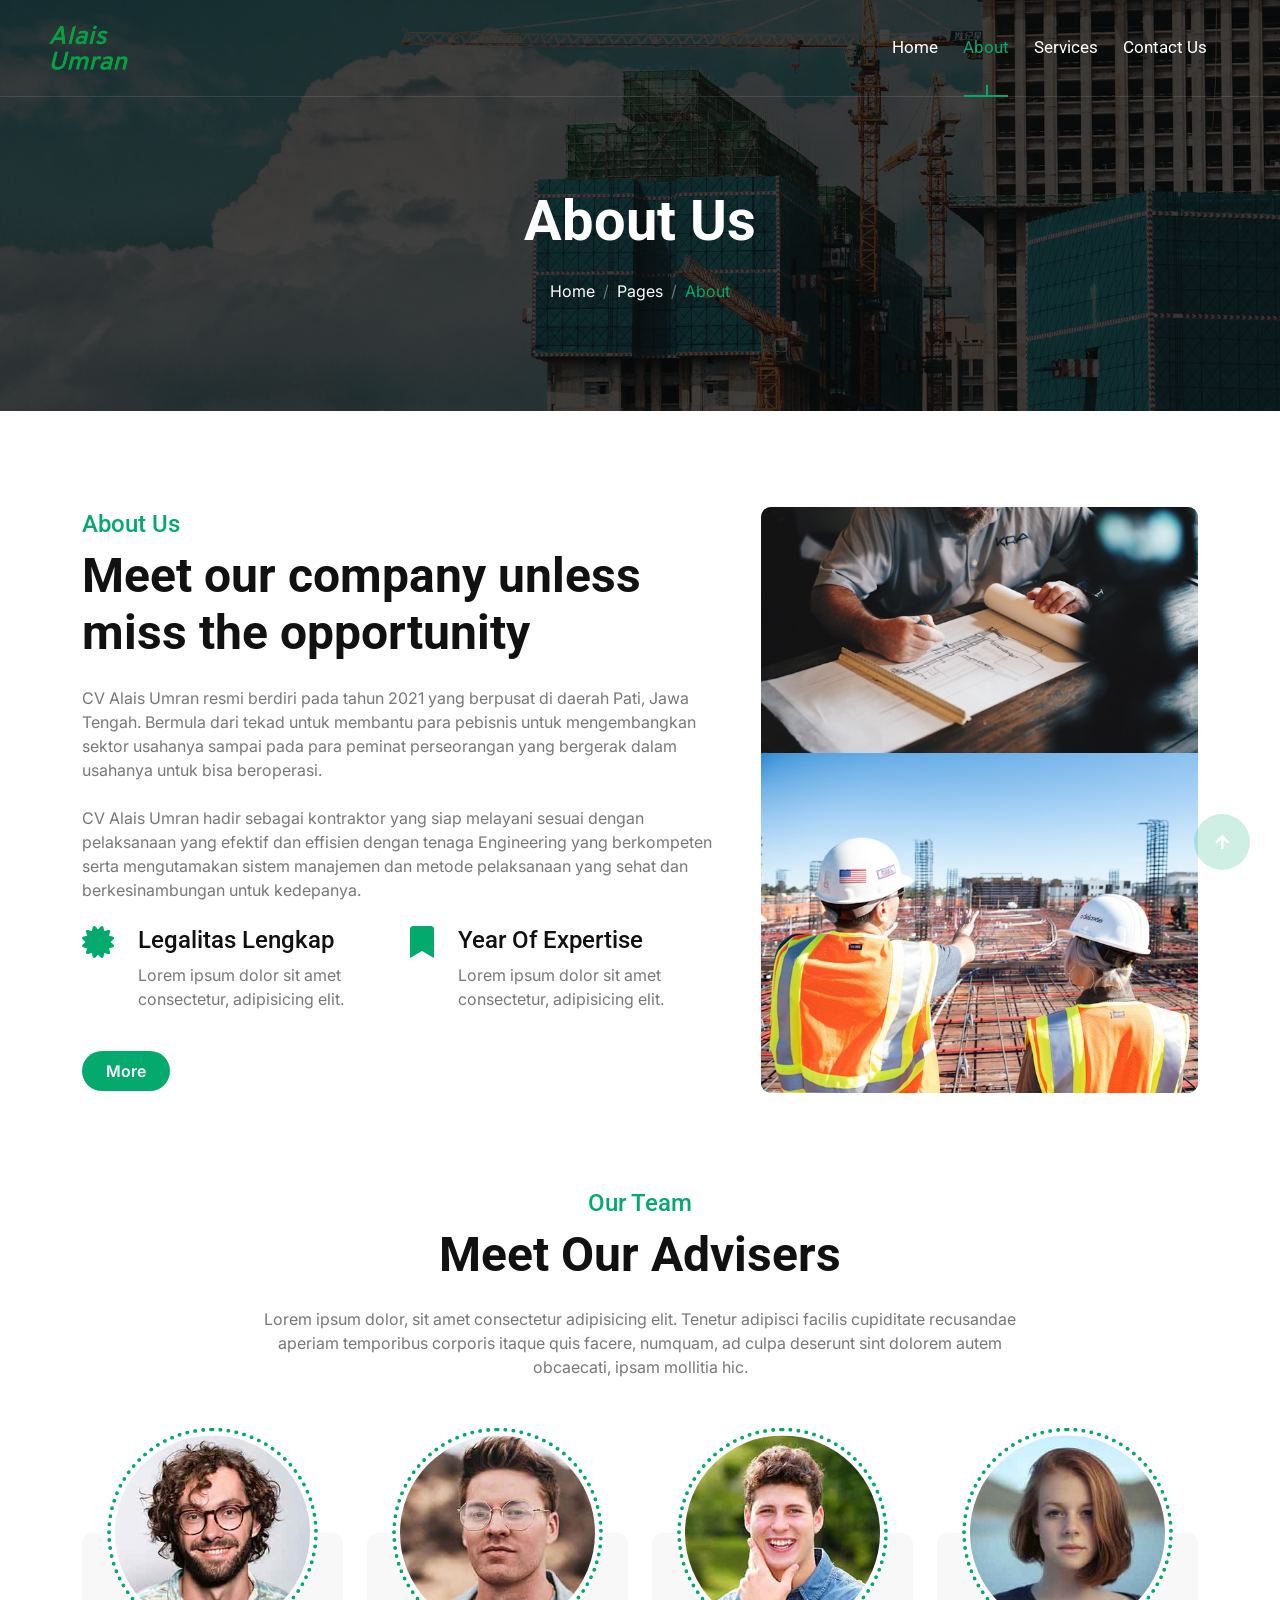
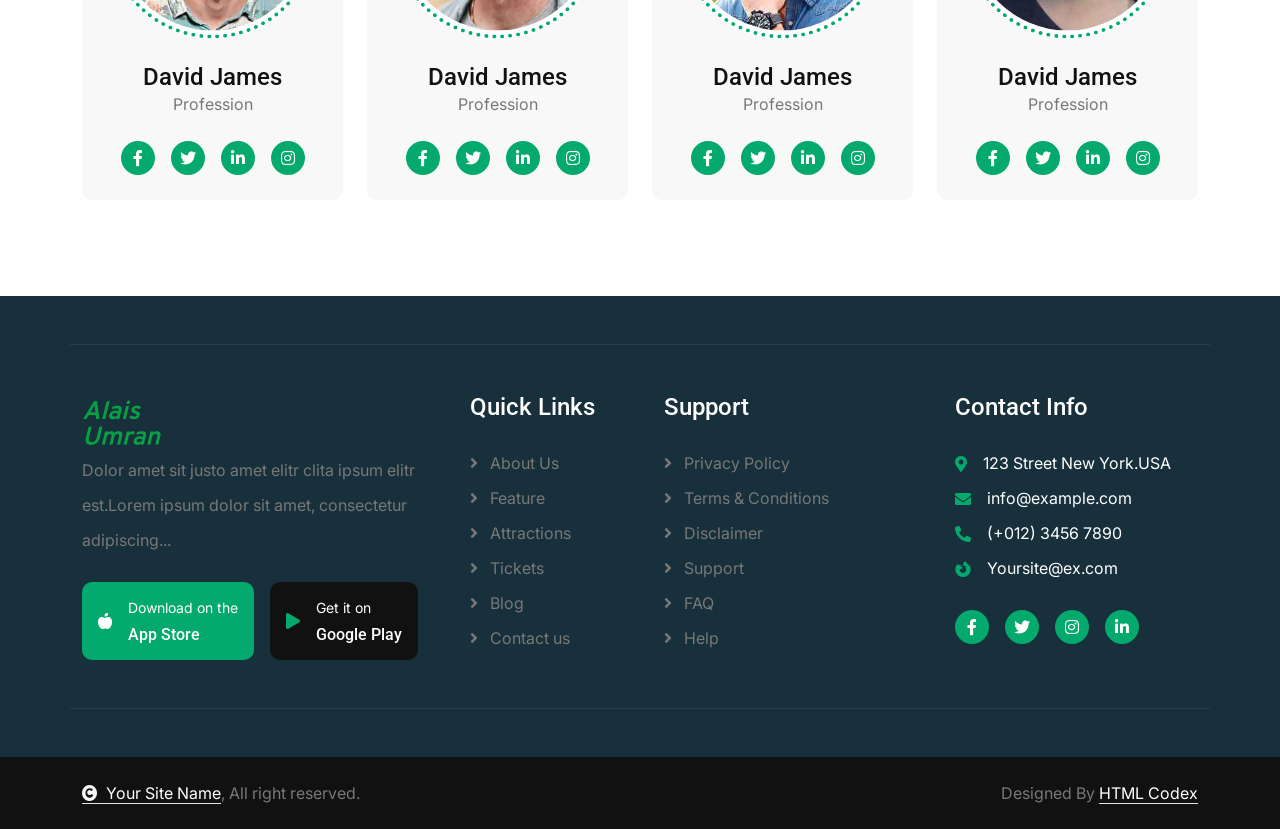
==== about.html @ d44a17a7 "first commit" ====
<!DOCTYPE html>
<html lang="en">

    <head>
        <meta charset="utf-8">
        <title>CV. Alais Umran</title>
        <meta content="width=device-width, initial-scale=1.0" name="viewport">
        <meta content="" name="keywords">
        <meta content="" name="description">

        <!-- Google Web Fonts -->
        <link rel="preconnect" href="https://fonts.googleapis.com">
        <link rel="preconnect" href="https://fonts.gstatic.com" crossorigin>
        <link href="https://fonts.googleapis.com/css2?family=Inter:wght@100..900&family=Roboto:wght@400;500;700;900&display=swap" rel="stylesheet"> 

        <!-- Icon Font Stylesheet -->
        <link rel="stylesheet" href="https://use.fontawesome.com/releases/v5.15.4/css/all.css"/>
        <link href="https://cdn.jsdelivr.net/npm/bootstrap-icons@1.4.1/font/bootstrap-icons.css" rel="stylesheet">

        <!-- Libraries Stylesheet -->
        <link href="lib/animate/animate.min.css" rel="stylesheet">
        <link href="lib/lightbox/css/lightbox.min.css" rel="stylesheet">
        <link href="lib/owlcarousel/assets/owl.carousel.min.css" rel="stylesheet">


        <!-- Customized Bootstrap Stylesheet -->
        <link href="css/alais.min.css" rel="stylesheet">

        <!-- Template Stylesheet -->
        <link href="css/style.css" rel="stylesheet">
    </head>

    <body>

        <!-- Spinner Start -->
        <div id="spinner" class="show bg-white position-fixed translate-middle w-100 vh-100 top-50 start-50 d-flex align-items-center justify-content-center">
            <div class="spinner-border text-primary" style="width: 3rem; height: 3rem;" role="status">
                <span class="sr-only">Loading...</span>
            </div>
        </div>
        <!-- Spinner End -->

        <!-- Topbar Start -->
        <div class="container-fluid topbar bg-light px-5 d-none d-lg-block">
            <div class="row gx-0 align-items-center">
                <!-- <div class="col-lg-8 text-center text-lg-start mb-2 mb-lg-0">
                    <div class="d-flex flex-wrap">
                        <a href="#" class="text-muted small me-4"><i class="fas fa-map-marker-alt text-primary me-2"></i>Find A Location</a>
                        <a href="tel:+01234567890" class="text-muted small me-4"><i class="fas fa-phone-alt text-primary me-2"></i>+01234567890</a>
                        <a href="mailto:example@gmail.com" class="text-muted small me-0"><i class="fas fa-envelope text-primary me-2"></i>Example@gmail.com</a>
                    </div>
                </div>
                <div class="col-lg-4 text-center text-lg-end">
                    <div class="d-inline-flex align-items-center" style="height: 45px;">
                        <a href="#"><small class="me-3 text-dark"><i class="fa fa-user text-primary me-2"></i>Register</small></a>
                        <a href="#"><small class="me-3 text-dark"><i class="fa fa-sign-in-alt text-primary me-2"></i>Login</small></a>
                        <div class="dropdown">
                            <a href="#" class="dropdown-toggle text-dark" data-bs-toggle="dropdown"><small><i class="fa fa-home text-primary me-2"></i> My Dashboard</small></a>
                            <div class="dropdown-menu rounded">
                                <a href="#" class="dropdown-item"><i class="fas fa-user-alt me-2"></i> My Profile</a>
                                <a href="#" class="dropdown-item"><i class="fas fa-comment-alt me-2"></i> Inbox</a>
                                <a href="#" class="dropdown-item"><i class="fas fa-bell me-2"></i> Notifications</a>
                                <a href="#" class="dropdown-item"><i class="fas fa-cog me-2"></i> Account Settings</a>
                                <a href="#" class="dropdown-item"><i class="fas fa-power-off me-2"></i> Log Out</a>
                            </div>
                        </div>
                    </div>
                </div> -->
            </div>
        </div>
        <!-- Topbar End -->

        <!-- Navbar & Hero Start -->
        <div class="container-fluid position-relative p-0">
            <nav class="navbar navbar-expand-lg navbar-light px-4 px-lg-5 py-3 py-lg-0">
                <a href="" class="navbar-brand p-0">
                    <!-- <h1 class="text-primary"><i class="fas fa-search-dollar me-3"></i>Stocker</h1> -->
                    <img src="img/alais.png" alt="Logo">
                </a>
                <button class="navbar-toggler" type="button" data-bs-toggle="collapse" data-bs-target="#navbarCollapse">
                    <span class="fa fa-bars"></span>
                </button>
                <div class="collapse navbar-collapse" id="navbarCollapse">
                    <div class="navbar-nav ms-auto py-0">
                        <a href="index.html" class="nav-item nav-link">Home</a>
                        <a href="about.html" class="nav-item nav-link active">About</a>
                        <a href="service.html" class="nav-item nav-link">Services</a>
                        <!-- <div class="nav-item dropdown">
                            <a href="#" class="nav-link" data-bs-toggle="dropdown">
                                <span class="dropdown-toggle">Pages</span>
                            </a>
                            <div class="dropdown-menu m-0">
                                <a href="blog.html" class="dropdown-item">Blog</a>
                                <a href="team.html" class="dropdown-item">Our team</a>
                                <a href="404.html" class="dropdown-item">404 Page</a>
                            </div>
                        </div> -->
                        <a href="contact.html" class="nav-item nav-link">Contact Us</a>
                    </div>
                    <!-- <a href="https://htmlcodex.com/downloading/?item=3447" class="btn btn-primary rounded-pill py-2 px-4 my-3 my-lg-0 flex-shrink-0">Buy Pro Version</a> -->
                </div>
            </nav>

            <!-- Header Start -->
            <div class="container-fluid bg-breadcrumb">
                <div class="container text-center py-5" style="max-width: 900px;">
                    <h4 class="text-white display-4 mb-4 wow fadeInDown" data-wow-delay="0.1s">About Us</h4>
                    <ol class="breadcrumb d-flex justify-content-center mb-0 wow fadeInDown" data-wow-delay="0.3s">
                        <li class="breadcrumb-item"><a href="index.html">Home</a></li>
                        <li class="breadcrumb-item"><a href="#">Pages</a></li>
                        <li class="breadcrumb-item active text-primary">About</li>
                    </ol>    
                </div>
            </div>
            <!-- Header End -->
        </div>
        <!-- Navbar & Hero End -->


        <!-- Abvout Start -->
        <div class="container-fluid about py-5">
            <div class="container py-5">
                <div class="row g-5 align-items-center">
                    <div class="col-xl-7 wow fadeInLeft" data-wow-delay="0.2s">
                        <div>
                            <h4 class="text-primary">About Us</h4>
                            <h1 class="display-5 mb-4">Meet our company unless miss the opportunity</h1>
                            <p class="mb-4">CV Alais Umran resmi berdiri pada tahun 2021 yang berpusat di daerah Pati, Jawa Tengah.
                                Bermula dari tekad untuk membantu para pebisnis untuk mengembangkan sektor
                                usahanya sampai pada para peminat perseorangan yang bergerak dalam usahanya untuk bisa beroperasi.<br><br>
                                CV Alais Umran hadir sebagai kontraktor yang siap melayani sesuai dengan pelaksanaan yang efektif dan effisien
                                dengan tenaga Engineering yang berkompeten serta mengutamakan sistem manajemen 
                                dan metode pelaksanaan yang sehat dan berkesinambungan untuk kedepanya.<br>
                            </p>
                            <div class="row g-4">
                                <div class="col-md-6 col-lg-6 col-xl-6">
                                    <div class="d-flex">
                                        <div><i class="fas fa-certificate fa-2x text-primary"></i></div>
                                        <div class="ms-4">
                                            <h4>Legalitas Lengkap</h4>
                                            <p>Lorem ipsum dolor sit amet consectetur, adipisicing elit.</p>
                                        </div>
                                    </div>
                                </div>
                                <div class="col-md-6 col-lg-6 col-xl-6">
                                    <div class="d-flex">
                                        <div><i class="fas fa-bookmark fa-2x text-primary"></i></div>
                                        <div class="ms-4">
                                            <h4>Year Of Expertise</h4>
                                            <p>Lorem ipsum dolor sit amet consectetur, adipisicing elit.</p>
                                        </div>
                                    </div>
                                </div>
                                <div class="col-sm-6">
                                    <a href="about.html" class="btn btn-primary rounded-pill py-2 px-4 flex-shrink-0">More</a>
                                </div>
                                <!-- <div class="col-sm-6">
                                    <div class="d-flex">
                                        <i class="fas fa-phone-alt fa-2x text-primary me-4"></i>
                                        <div>
                                            <h4>Call Us</h4>
                                            <p class="mb-0 fs-5" style="letter-spacing: 1px;">+01234567890</p>
                                        </div>
                                    </div>
                                </div> -->
                            </div>
                        </div>
                    </div>
                    <div class="col-xl-5 wow fadeInRight" data-wow-delay="0.2s">
                        <div class="bg-primary rounded position-relative overflow-hidden">
                            <div class="rounded-top">
                                <img src="img/daniel.jpg" class="img-fluid w-100" alt="">
                            </div>
                            <div class="rounded-bottom">
                                <img src="img/about-joe.jpg" class="img-fluid rounded-bottom w-100" alt="">
                            </div>
                        </div>
                    </div>
                </div>
            </div>
        </div>
        <!-- About End -->

        <!-- Team Start -->
        <div class="container-fluid team pb-5">
            <div class="container pb-5">
                <div class="text-center mx-auto pb-5 wow fadeInUp" data-wow-delay="0.2s" style="max-width: 800px;">
                    <h4 class="text-primary">Our Team</h4>
                    <h1 class="display-5 mb-4">Meet Our Advisers</h1>
                    <p class="mb-0">Lorem ipsum dolor, sit amet consectetur adipisicing elit. Tenetur adipisci facilis cupiditate recusandae aperiam temporibus corporis itaque quis facere, numquam, ad culpa deserunt sint dolorem autem obcaecati, ipsam mollitia hic.
                    </p>
                </div>
                <div class="row g-4">
                    <div class="col-md-6 col-lg-6 col-xl-3 wow fadeInUp" data-wow-delay="0.2s">
                        <div class="team-item">
                            <div class="team-img">
                                <img src="img/team-1.jpg" class="img-fluid" alt="">
                            </div>
                            <div class="team-title">
                                <h4 class="mb-0">David James</h4>
                                <p class="mb-0">Profession</p>
                            </div>
                            <div class="team-icon">
                                <a class="btn btn-primary btn-sm-square rounded-circle me-3" href=""><i class="fab fa-facebook-f"></i></a>
                                <a class="btn btn-primary btn-sm-square rounded-circle me-3" href=""><i class="fab fa-twitter"></i></a>
                                <a class="btn btn-primary btn-sm-square rounded-circle me-3" href=""><i class="fab fa-linkedin-in"></i></a>
                                <a class="btn btn-primary btn-sm-square rounded-circle me-0" href=""><i class="fab fa-instagram"></i></a>
                            </div>
                        </div>
                    </div>
                    <div class="col-md-6 col-lg-6 col-xl-3 wow fadeInUp" data-wow-delay="0.4s">
                        <div class="team-item">
                            <div class="team-img">
                                <img src="img/team-2.jpg" class="img-fluid" alt="">
                            </div>
                            <div class="team-title">
                                <h4 class="mb-0">David James</h4>
                                <p class="mb-0">Profession</p>
                            </div>
                            <div class="team-icon">
                                <a class="btn btn-primary btn-sm-square rounded-circle me-3" href=""><i class="fab fa-facebook-f"></i></a>
                                <a class="btn btn-primary btn-sm-square rounded-circle me-3" href=""><i class="fab fa-twitter"></i></a>
                                <a class="btn btn-primary btn-sm-square rounded-circle me-3" href=""><i class="fab fa-linkedin-in"></i></a>
                                <a class="btn btn-primary btn-sm-square rounded-circle me-0" href=""><i class="fab fa-instagram"></i></a>
                            </div>
                        </div>
                    </div>
                    <div class="col-md-6 col-lg-6 col-xl-3 wow fadeInUp" data-wow-delay="0.6s">
                        <div class="team-item">
                            <div class="team-img">
                                <img src="img/team-3.jpg" class="img-fluid" alt="">
                            </div>
                            <div class="team-title">
                                <h4 class="mb-0">David James</h4>
                                <p class="mb-0">Profession</p>
                            </div>
                            <div class="team-icon">
                                <a class="btn btn-primary btn-sm-square rounded-circle me-3" href=""><i class="fab fa-facebook-f"></i></a>
                                <a class="btn btn-primary btn-sm-square rounded-circle me-3" href=""><i class="fab fa-twitter"></i></a>
                                <a class="btn btn-primary btn-sm-square rounded-circle me-3" href=""><i class="fab fa-linkedin-in"></i></a>
                                <a class="btn btn-primary btn-sm-square rounded-circle me-0" href=""><i class="fab fa-instagram"></i></a>
                            </div>
                        </div>
                    </div>
                    <div class="col-md-6 col-lg-6 col-xl-3 wow fadeInUp" data-wow-delay="0.8s">
                        <div class="team-item">
                            <div class="team-img">
                                <img src="img/team-4.jpg" class="img-fluid" alt="">
                            </div>
                            <div class="team-title">
                                <h4 class="mb-0">David James</h4>
                                <p class="mb-0">Profession</p>
                            </div>
                            <div class="team-icon">
                                <a class="btn btn-primary btn-sm-square rounded-circle me-3" href=""><i class="fab fa-facebook-f"></i></a>
                                <a class="btn btn-primary btn-sm-square rounded-circle me-3" href=""><i class="fab fa-twitter"></i></a>
                                <a class="btn btn-primary btn-sm-square rounded-circle me-3" href=""><i class="fab fa-linkedin-in"></i></a>
                                <a class="btn btn-primary btn-sm-square rounded-circle me-0" href=""><i class="fab fa-instagram"></i></a>
                            </div>
                        </div>
                    </div>
                </div>
            </div>
        </div>
        <!-- Team End -->

        <!-- Footer Start -->
        <div class="container-fluid footer py-5 wow fadeIn" data-wow-delay="0.2s">
            <div class="container py-5 border-start-0 border-end-0" style="border: 1px solid; border-color: rgb(255, 255, 255, 0.08);">
                <div class="row g-5">
                    <div class="col-md-6 col-lg-6 col-xl-4">
                        <div class="footer-item">
                            <a href="index.html" class="p-0">
                                <img src="img/alais.png" class="img-fluid" style="width: 80px; height: 60px;" alt="Logo">
                            </a>
                            <p class="mb-4">Dolor amet sit justo amet elitr clita ipsum elitr est.Lorem ipsum dolor sit amet, consectetur adipiscing...</p>
                            <div class="d-flex">
                                <a href="#" class="bg-primary d-flex rounded align-items-center py-2 px-3 me-2">
                                    <i class="fas fa-apple-alt text-white"></i>
                                    <div class="ms-3">
                                        <small class="text-white">Download on the</small>
                                        <h6 class="text-white">App Store</h6>
                                    </div>
                                </a>
                                <a href="#" class="bg-dark d-flex rounded align-items-center py-2 px-3 ms-2">
                                    <i class="fas fa-play text-primary"></i>
                                    <div class="ms-3">
                                        <small class="text-white">Get it on</small>
                                        <h6 class="text-white">Google Play</h6>
                                    </div>
                                </a>
                            </div>
                        </div>
                    </div>
                    <div class="col-md-6 col-lg-6 col-xl-2">
                        <div class="footer-item">
                            <h4 class="text-white mb-4">Quick Links</h4>
                            <a href="#"><i class="fas fa-angle-right me-2"></i> About Us</a>
                            <a href="#"><i class="fas fa-angle-right me-2"></i> Feature</a>
                            <a href="#"><i class="fas fa-angle-right me-2"></i> Attractions</a>
                            <a href="#"><i class="fas fa-angle-right me-2"></i> Tickets</a>
                            <a href="#"><i class="fas fa-angle-right me-2"></i> Blog</a>
                            <a href="#"><i class="fas fa-angle-right me-2"></i> Contact us</a>
                        </div>
                    </div>
                    <div class="col-md-6 col-lg-6 col-xl-3">
                        <div class="footer-item">
                            <h4 class="text-white mb-4">Support</h4>
                            <a href="#"><i class="fas fa-angle-right me-2"></i> Privacy Policy</a>
                            <a href="#"><i class="fas fa-angle-right me-2"></i> Terms & Conditions</a>
                            <a href="#"><i class="fas fa-angle-right me-2"></i> Disclaimer</a>
                            <a href="#"><i class="fas fa-angle-right me-2"></i> Support</a>
                            <a href="#"><i class="fas fa-angle-right me-2"></i> FAQ</a>
                            <a href="#"><i class="fas fa-angle-right me-2"></i> Help</a>
                        </div>
                    </div>
                    <div class="col-md-6 col-lg-6 col-xl-3">
                        <div class="footer-item">
                            <h4 class="text-white mb-4">Contact Info</h4>
                            <div class="d-flex align-items-center">
                                <i class="fas fa-map-marker-alt text-primary me-3"></i>
                                <p class="text-white mb-0">123 Street New York.USA</p>
                            </div>
                            <div class="d-flex align-items-center">
                                <i class="fas fa-envelope text-primary me-3"></i>
                                <p class="text-white mb-0">info@example.com</p>
                            </div>
                            <div class="d-flex align-items-center">
                                <i class="fa fa-phone-alt text-primary me-3"></i>
                                <p class="text-white mb-0">(+012) 3456 7890</p>
                            </div>
                            <div class="d-flex align-items-center mb-4">
                                <i class="fab fa-firefox-browser text-primary me-3"></i>
                                <p class="text-white mb-0">Yoursite@ex.com</p>
                            </div>
                            <div class="d-flex">
                                <a class="btn btn-primary btn-sm-square rounded-circle me-3" href="#"><i class="fab fa-facebook-f text-white"></i></a>
                                <a class="btn btn-primary btn-sm-square rounded-circle me-3" href="#"><i class="fab fa-twitter text-white"></i></a>
                                <a class="btn btn-primary btn-sm-square rounded-circle me-3" href="#"><i class="fab fa-instagram text-white"></i></a>
                                <a class="btn btn-primary btn-sm-square rounded-circle me-0" href="#"><i class="fab fa-linkedin-in text-white"></i></a>
                            </div>
                        </div>
                    </div>
                </div>
            </div>
        </div>
        <!-- Footer End -->
        
        <!-- Copyright Start -->
        <div class="container-fluid copyright py-4">
            <div class="container">
                <div class="row g-4 align-items-center">
                    <div class="col-md-6 text-center text-md-start mb-md-0">
                        <span class="text-body"><a href="#" class="border-bottom text-white"><i class="fas fa-copyright text-light me-2"></i>Your Site Name</a>, All right reserved.</span>
                    </div>
                    <div class="col-md-6 text-center text-md-end text-body">
                        <!--/*** The author’s attribution link must remain intact in the template. ***/-->
                        <!--/*** If you wish to remove this credit link, please purchase the Pro Version . ***/-->
                        Designed By <a class="border-bottom text-white" href="https://htmlcodex.com">HTML Codex</a>
                    </div>
                </div>
            </div>
        </div>
        <!-- Copyright End -->


        <!-- Back to Top -->
        <a href="#" class="btn btn-primary btn-lg-square rounded-circle back-to-top"><i class="fa fa-arrow-up"></i></a>   

        
        <!-- JavaScript Libraries -->
        <script src="https://ajax.googleapis.com/ajax/libs/jquery/3.6.4/jquery.min.js"></script>
        <script src="https://cdn.jsdelivr.net/npm/bootstrap@5.0.0/dist/js/bootstrap.bundle.min.js"></script>
        <script src="lib/wow/wow.min.js"></script>
        <script src="lib/easing/easing.min.js"></script>
        <script src="lib/waypoints/waypoints.min.js"></script>
        <script src="lib/counterup/counterup.min.js"></script>
        <script src="lib/lightbox/js/lightbox.min.js"></script>
        <script src="lib/owlcarousel/owl.carousel.min.js"></script>
        

        <!-- Template Javascript -->
        <script src="js/main.js"></script>
    </body>

</html>
---- css/style.css ----
/*** Spinner Start ***/
/*** Spinner ***/
#spinner {
    opacity: 0;
    visibility: hidden;
    transition: opacity .5s ease-out, visibility 0s linear .5s;
    z-index: 99999;
}

#spinner.show {
    transition: opacity .5s ease-out, visibility 0s linear 0s;
    visibility: visible;
    opacity: 1;
}
/*** Spinner End ***/

.back-to-top {
    position: fixed;
    right: 30px;
    bottom: 30px;
    transition: 0.5s;
    z-index: 99;
}

/*** Button Start ***/
.btn {
    font-weight: 600;
    transition: .5s;
}

.btn-square {
    width: 32px;
    height: 32px;
}

.btn-sm-square {
    width: 34px;
    height: 34px;
}

.btn-md-square {
    width: 44px;
    height: 44px;
}

.btn-lg-square {
    width: 56px;
    height: 56px;
}

.btn-xl-square {
    width: 66px;
    height: 66px;
}

.btn-square,
.btn-sm-square,
.btn-md-square,
.btn-lg-square,
.btn-xl-square {
    padding: 0;
    display: flex;
    align-items: center;
    justify-content: center;
    font-weight: normal;
}

.btn.btn-primary {
    color: var(--bs-white);
    border: none;
}

.btn.btn-primary:hover {
    background: var(--bs-dark);
    color: var(--bs-primary);
}

.btn.btn-light {
    color: var(--bs-primary);
    border: none;
}

.btn.btn-light:hover {
    color: var(--bs-white);
    background: var(--bs-primary);
}


/*** Topbar Start ***/
.topbar .dropdown-toggle::after {
    border: none;
    content: "\f107";
    font-family: "Font Awesome 5 Free";
    font-weight: 600;
    vertical-align: middle;
    margin-left: 8px;
    color: var(--bs-primary);
}

.topbar .dropdown .dropdown-menu a:hover {
    background: var(--bs-primary);
    color: var(--bs-white);
}

.topbar .dropdown .dropdown-menu {
    transform: rotateX(0deg);
    visibility: visible;
    background: var(--bs-light);
    padding-top: 11px;
    border: 0;
    transition: .5s;
    opacity: 1;
}

/*** Topbar End ***/



/*** Navbar ***/
.navbar-light .navbar-nav .nav-link {
    font-family: 'Roboto', sans-serif;
    position: relative;
    margin-right: 25px;
    padding: 35px 0;
    color: var(--bs-white);
    font-size: 17px;
    font-weight: 400;
    outline: none;
    transition: .5s;
}

.sticky-top.navbar-light .navbar-nav .nav-link,
.sticky-top.navbar-light .navbar-nav .nav-item .nav-link {
    padding: 20px 0;
    color: var(--bs-dark);
}

.navbar-light .navbar-nav .nav-item .nav-link {
    color: var(--bs-white);
}

.navbar-light .navbar-nav .nav-link:hover,
.navbar-light .navbar-nav .nav-link.active,
.navbar-light .navbar-nav .nav-item .nav-link:hover,
.navbar-light .navbar-nav .nav-item .nav-link.active  {
    color: var(--bs-primary);
}

.navbar-light .navbar-brand img {
    max-height: 60px;
    transition: .5s;
}

.sticky-top.navbar-light .navbar-brand img {
    max-height: 45px;
}

.navbar .dropdown-toggle::after {
    border: none;
    content: "\f107";
    font-family: "Font Awesome 5 Free";
    font-weight: 600;
    vertical-align: middle;
    margin-left: 8px;
}

.dropdown .dropdown-menu a:hover {
    background: var(--bs-primary);
    color: var(--bs-white);
}

.navbar .nav-item:hover .dropdown-menu {
    transform: rotateX(0deg);
    visibility: visible;
    background: var(--bs-light);
    transition: .5s;
    opacity: 1;
}

@media (max-width: 991.98px) {
    .sticky-top.navbar-light {
        position: relative;
        background: var(--bs-white);
    }

    .navbar.navbar-expand-lg .navbar-toggler {
        padding: 10px 20px;
        border: 1px solid var(--bs-primary);
        color: var(--bs-primary);
    }

    .navbar-light .navbar-collapse {
        margin-top: 15px;
        border-top: 1px solid #DDDDDD;
    }

    .navbar-light .navbar-nav .nav-link,
    .sticky-top.navbar-light .navbar-nav .nav-link {
        padding: 10px 0;
        margin-left: 0;
        color: var(--bs-dark);
    }

    .navbar-light .navbar-nav .nav-item .nav-link {
        color: var(--bs-dark);
    }

    .navbar-light .navbar-brand img {
        max-height: 45px;
    }
}

@media (min-width: 992px) {
    .navbar .nav-item .dropdown-menu {
        display: block;
        visibility: hidden;
        top: 100%;
        transform: rotateX(-75deg);
        transform-origin: 0% 0%;
        border: 0;
        border-radius: 10px;
        transition: .5s;
        opacity: 0;
    }

    .navbar-light {
        position: absolute;
        width: 100%;
        top: 0;
        left: 0;
        border-bottom: 1px solid rgba(255, 255, 255, .1);
        z-index: 999;
    }
    
    .sticky-top.navbar-light {
        position: fixed;
        background: var(--bs-light);
    }

    .navbar-light .navbar-nav .nav-link::before {
        position: absolute;
        content: "";
        width: 0;
        height: 2px;
        bottom: -1px;
        left: 50%;
        background: var(--bs-primary);
        transition: .5s;
    }

    .navbar-light .navbar-nav .nav-link:hover::before,
    .navbar-light .navbar-nav .nav-link.active::before {
        width: calc(100% - 2px);
        left: 1px;
    }

    .navbar-light .navbar-nav .nav-link::after {
        position: absolute;
        content: "";
        width: 0;
        height: 0;
        bottom: -1px;
        left: 50%;
        background: var(--bs-primary);
        transition: .5s;
    }

    .navbar-light .navbar-nav .nav-link:hover::after,
    .navbar-light .navbar-nav .nav-link.active::after {
        width: 2px;
        height: 12px;
    }
}
/*** Navbar End ***/

/*** Carousel Hero Header Start ***/
.header-carousel .header-carousel-item img {
    object-fit: cover;
}

.header-carousel .header-carousel-item,
.header-carousel .header-carousel-item img {
        height: 700px;
}


.header-carousel .owl-nav .owl-prev,
.header-carousel .owl-nav .owl-next {
    position: absolute;
    width: 60px;
    height: 60px;
    border-radius: 60px;
    background: var(--bs-primary);
    color: var(--bs-white);
    font-size: 26px;
    display: flex;
    align-items: center;
    justify-content: center;
    transition: 0.5s;
}

.header-carousel .owl-nav .owl-prev {
    bottom: 30px;
    left: 30px;
    margin-left: 90px;
}
.header-carousel .owl-nav .owl-next {
    bottom: 30px;
    left: 30px;
}

.header-carousel .owl-nav .owl-prev:hover,
.header-carousel .owl-nav .owl-next:hover {
    box-shadow: inset 0 0 100px 0 var(--bs-light);
    color: var(--bs-primary);
}


.header-carousel .header-carousel-item .carousel-caption {
    position: absolute;
    width: 100%;
    height: 100%;
    left: 0;
    bottom: 0;
    padding-top: 120px;
    background: rgba(0, 0, 0, .7);
    display: flex;
    align-items: center;
}

@media (max-width: 991px) {
    .header-carousel .header-carousel-item .carousel-caption {
        padding-top: 45px;
    }
}

@media (max-width: 767px) {
    .header-carousel .owl-nav .owl-prev {
        left: 50%;
        transform: translateX(-50%);
        margin-left: -45px;
    }


    .header-carousel .owl-nav .owl-next {
        left: 50%;
        transform: translateX(-50%);
        margin-left: 45px;
    }
}


.header-carousel .header-carousel-item img {
    animation-name: image-zoom;
    animation-duration: 10s;
    animation-delay: 1s;
    animation-iteration-count: infinite;
    animation-direction: alternate;
    transition: 1s;
}

@keyframes image-zoom {
    0%  {height: 100%; opacity: 0.9;}

    25% {height: 110%; opacity: 0.50;}

    50% {height: 115%; opacity: 1;}

    75% {height: 110%; opacity: 0.50;}

    100% {height: 100%; opacity: 0.9;}
}
/*** Carousel Hero Header End ***/


/*** Single Page Hero Header Start ***/
.bg-breadcrumb {
    position: relative;
    overflow: hidden;
    background: linear-gradient(rgba(0, 0, 0, 0.7), rgba(0, 0, 0, 0.7)), url(../img/header-1.jpg);
    background-position: center center;
    background-repeat: no-repeat;
    background-size: cover;
    padding: 140px 0 60px 0;
    transition: 0.5s;
}

@media (min-width: 992px) {
    .bg-breadcrumb {
        padding: 140px 0 60px 0;
    }
}

@media (max-width: 991px) {
    .bg-breadcrumb {
        padding: 60px 0 60px 0;
    }
}

.bg-breadcrumb .breadcrumb {
    position: relative;
}

.bg-breadcrumb .breadcrumb .breadcrumb-item a {
    color: var(--bs-white);
}
/*** Single Page Hero Header End ***/


/*** Service Start ***/
.service .service-item {
    background: var(--bs-light);
    border-radius: 10px;
    transition: 0.5s;
}

.service .service-item:hover {
    box-shadow: 0 0 45px rgba(0, 0, 0, .2);
}

.service .service-item .service-img {
    position: relative;
    overflow: hidden;
    border-top-left-radius: 10px;
    border-top-right-radius: 10px;
    transition: 0.5s;
}

.service .service-item .service-img img {
    transition: 0.5s;
}

.service .service-item:hover .service-img img {
    transform: scale(1.2);
}
/*** Service End ***/

/*** Blog Start ***/
.blog .blog-item {
    border-radius: 10px;
    background: var(--bs-white);
    box-shadow: inset 0 0 45px rgba(0, 0, 0, .1);
    transition: 0.5s;
}

.blog .blog-item a {
    transition: 0.5s;
}

.blog .blog-item:hover a:hover {
    color: var(--bs-primary);
}

.blog .blog-item .blog-img {
    border-radius: 10px;
    position: relative;
    overflow: hidden;
}

.blog .blog-item .blog-img img {
    transition: 0.5s;
}

.blog .blog-item:hover .blog-img img {
    transform: scale(1.2);
}

.blog .blog-item .blog-img::after {
    content: "";
    position: absolute;
    width: 100%;
    height: 100%;
    top: 0;
    left: 0;
    border-radius: 10px;
    background: rgba(0, 208, 132, 0.1);
    opacity: 0;
    transition: 0.5s;
    z-index: 1;
}

.blog .blog-item:hover .blog-img::after {
    opacity: 1;
}

.blog .blog-item .blog-img .blog-title {
    position: absolute;
    bottom: 25px;
    left: 25px;
    z-index: 5;
}

.blog .blog-item .blog-img .blog-title a {
    color: var(--bs-white);
    background: var(--bs-primary);
    transition: 0.5s;
}

.blog .blog-item:hover .blog-img .blog-title a:hover {
    color: var(--bs-dark);
}

.blog-carousel .owl-stage-outer {
    margin-top: 58px;
}

.blog .owl-nav .owl-prev {
    position: absolute;
    top: -58px;
    left: 0;
    background: var(--bs-primary);
    color: var(--bs-white);
    padding: 6px 35px;
    border-radius: 30px;
    transition: 0.5s;
}

.blog .owl-nav .owl-prev:hover {
    background: var(--bs-dark);
    color: var(--bs-primary);
}

.blog .owl-nav .owl-next {
    position: absolute;
    top: -58px;
    right: 0;
    background: var(--bs-primary);
    color: var(--bs-white);
    padding: 6px 35px;
    border-radius: 30px;
    transition: 0.5s;
}

.blog .owl-nav .owl-next:hover {
    background: var(--bs-dark);
    color: var(--bs-primary);
}
/*** Blog End ***/

/*** Team Start ***/
.team .team-item {
    position: relative;
    padding: 0 25px 25px 25px;
    border-radius: 10px;
    transition: 0.5s;
}

.team .team-item::before {
    content: "";
    position: absolute;
    width: 100%;
    height: 100%;
    bottom: 0;
    left: 0;
    background: var(--bs-light);
    border-radius: 10px;
    transition: 0.5s;
    z-index: -1;
}

.team .team-item:hover::before {
    height: 0;
}

.team .team-item::after {
    content: "";
    position: absolute;
    width: 100%;
    height: 0;
    bottom: 0;
    left: 0;
    border-radius: 10px;
    transition: 0.5s;
    z-index: -1;
}

.team .team-item:hover::after {
    height: 100%;
    background: var(--bs-primary);
}

.team .team-item .team-img {
    width: 100%; 
    height: 100%;
    border-radius: 100%;
    position: relative;
    margin-top: 50%;
    transform: translateY(-50%);
    margin-bottom: -50%;
    display: flex;
    justify-content: center;
    border: 4px solid var(--bs-primary);
    border-style: dotted;
    padding: 4px;
    background: var(--bs-white);
    transition: 0.5s;
}

.team .team-item:hover .team-img {
    border: 4px solid var(--bs-white);
    border-style: dotted;
    background: 0;
}

.team .team-item .team-img img {
    width: 100%;
    height: 100%;
    border-radius: 100%;
    transition: 0.5s;
}

.team .team-item .team-title {
    padding: 25px 0 25px 0;
    text-align: center;
}

.team .team-item .team-title h4,
.team .team-item .team-title p {
    transition: 0.5s;
}

.team .team-item:hover .team-title h4,
.team .team-item:hover .team-title p {
    color: var(--bs-white);
}

.team .team-item .team-icon {
    display: flex;
    justify-content: center;
}

.team .team-item .team-icon a {
    transition: 0.5s;
}

.team .team-item:hover .team-icon a {
    color: var(--bs-dark);
    background: var(--bs-white);
}

.team .team-item:hover .team-icon a:hover {
    color: var(--bs-primary);
    background: var(--bs-dark);
}
/*** Team End ***/

/*** Footer Start ***/
.footer {
    background: var(--bs-secondary);
}

.footer .footer-item {
    display: flex;
    flex-direction: column;
}

.footer .footer-item a {
    line-height: 35px;
    color: var(--bs-body);
    transition: 0.5s;
}

.footer .footer-item p {
    line-height: 35px;
}

.footer .footer-item a:hover {
    color: var(--bs-primary);
}

.footer .footer-item .footer-btn a,
.footer .footer-item .footer-btn a i {
    transition: 0.5s;
}

.footer .footer-item .footer-btn a:hover {
    background: var(--bs-white);
}

.footer .footer-item .footer-btn a:hover i {
    color: var(--bs-primary);
}
/*** Footer End ***/

/*** copyright Start ***/
.copyright {
    background: var(--bs-dark);
}
/*** copyright end ***/
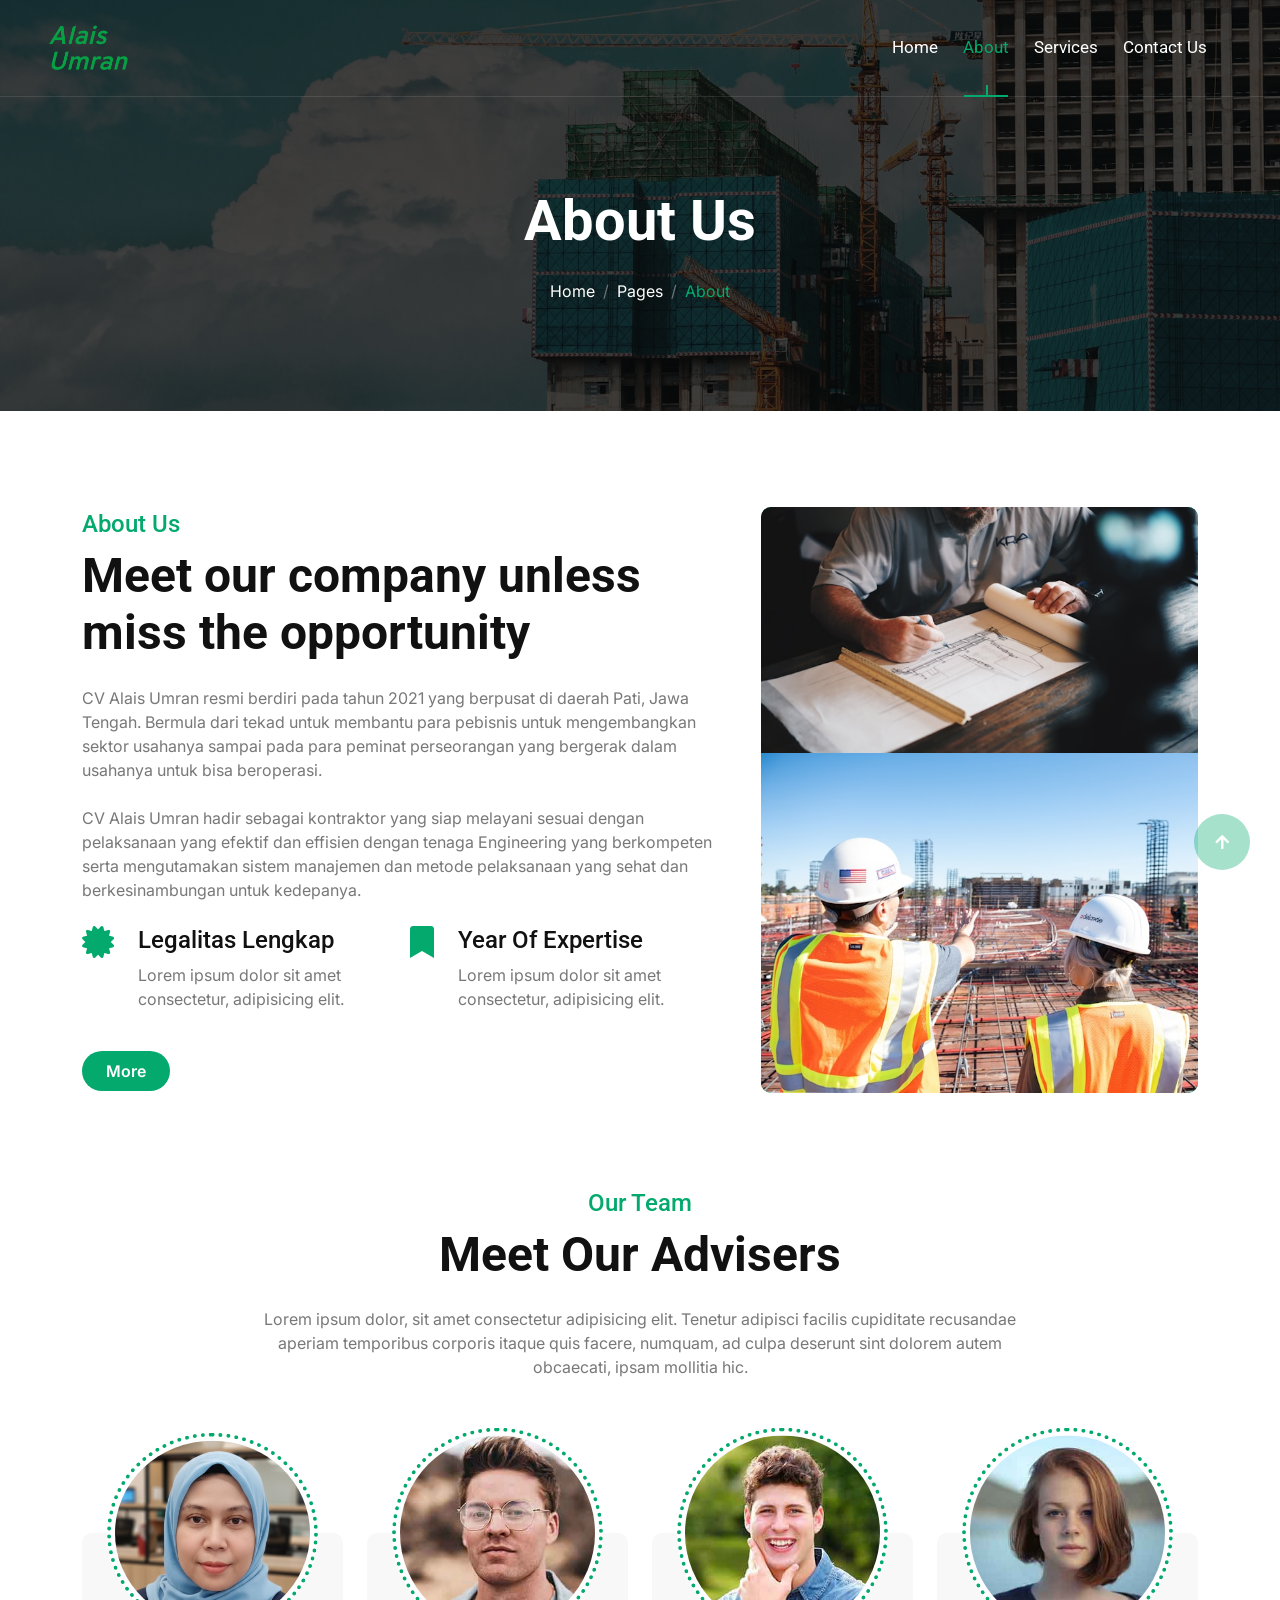
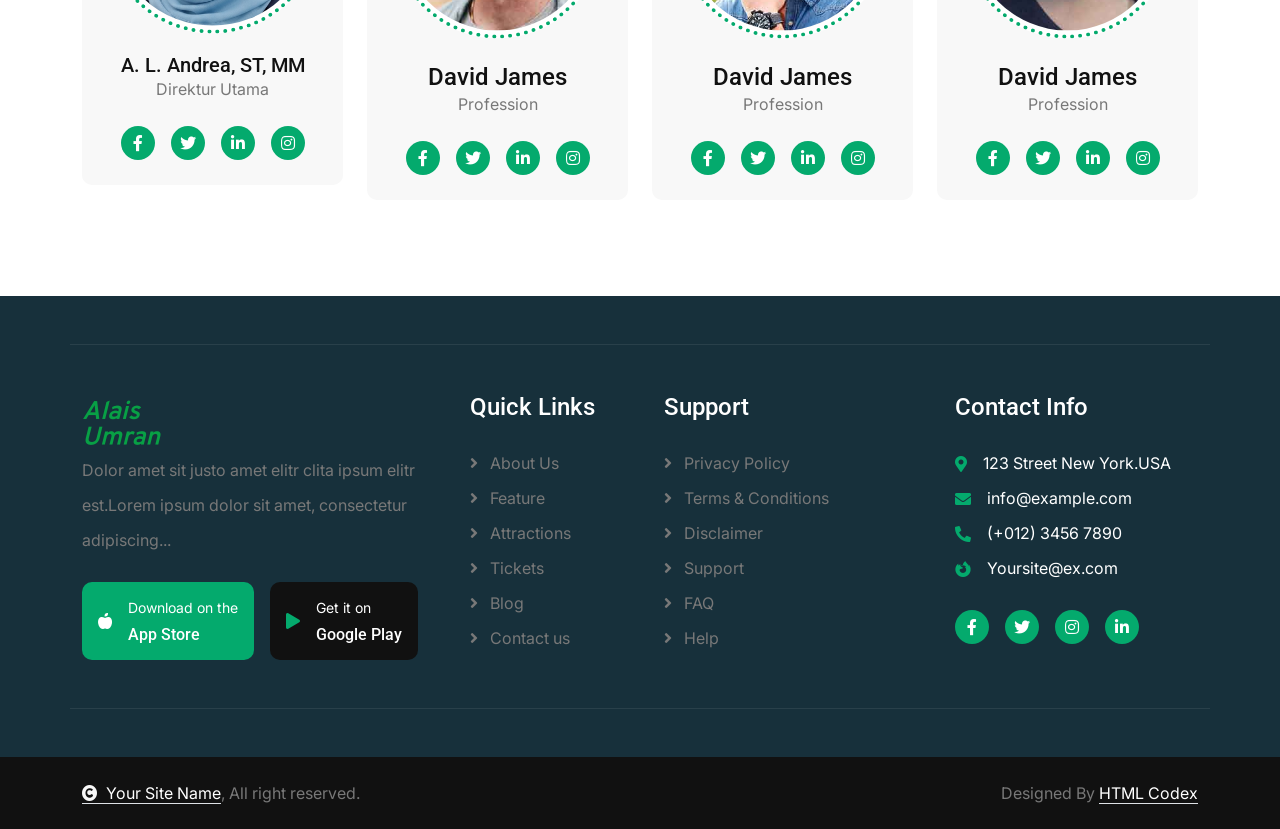
==== commit df44edb5: "Oprek bag. service index" ====
--- a/about.html
+++ b/about.html
@@ -194,11 +194,11 @@
                     <div class="col-md-6 col-lg-6 col-xl-3 wow fadeInUp" data-wow-delay="0.2s">
                         <div class="team-item">
                             <div class="team-img">
-                                <img src="img/team-1.jpg" class="img-fluid" alt="">
+                                <img src="img/team-1-rev.jpg" class="img-fluid" alt="">
                             </div>
                             <div class="team-title">
-                                <h4 class="mb-0">David James</h4>
-                                <p class="mb-0">Profession</p>
+                                <h5 class="mb-0">A. L. Andrea, ST, MM</h5>
+                                <p class="mb-0">Direktur Utama</p>
                             </div>
                             <div class="team-icon">
                                 <a class="btn btn-primary btn-sm-square rounded-circle me-3" href=""><i class="fab fa-facebook-f"></i></a>
